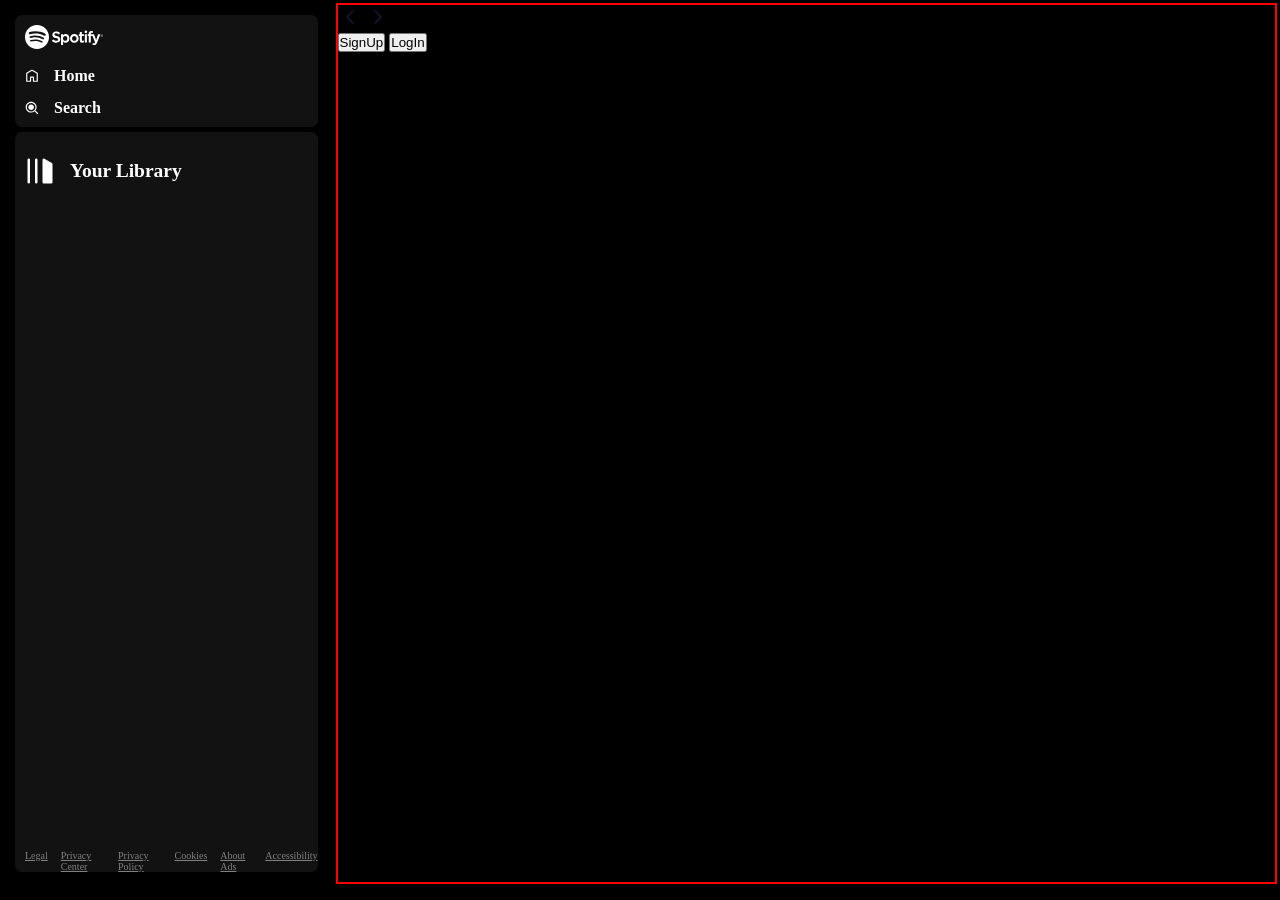
==== spotify.html @ 8924a568 "underDevelopment" ====
<!DOCTYPE html>
<html lang="en">

<head>
    <meta charset="UTF-8">
    <meta name="viewport" content="width=device-width, initial-scale=1.0">
    <title>Document</title>
    <link rel="stylesheet" href="spotify.css">
    <link rel="stylesheet" href="utility.css">
</head>

<body>
    <div class="container flex bg-black">
        <div class="left">
            <div class="home bg-grey rounded m-1 p-1">
                <div class="logo"><img class="invert" src="logo.svg" alt="logo"></div>
                <ul>
                    <li><img class="invert" src="home.svg" alt="Home">Home</li>
                    <li><img class="invert" src="search.svg" alt="Search">Search</li>

                </ul>
            </div>
            <div class="library bg-grey rounded m-1 p-1">
                <div class="heading">
                    <img class="invert" src="library.svg" alt="library">
                    <h2>
                        Your Library
                    </h2>
                </div>

                <div class="footer">
                    <div><a href="https://www.spotify.com/jp/legal/"><span>Legal</span></a></div>
                    <div><a href="https://www.spotify.com/jp/privacy/"><span>Privacy Center</span></a></div>
                    <div><a href="https://www.spotify.com/jp/legal/privacy-policy/"><span>Privacy Policy</span></a>
                    </div>
                    <div><a href="https://www.spotify.com/jp/legal/cookies-policy/"><span>Cookies</span></a></div>
                    <div><a href="https://www.spotify.com/jp/legal/privacy-policy/#s3"><span>About Ads</span></a></div>
                    <div><a href="https://www.spotify.com/jp/accessibility/"><span>Accessibility</span></a></div>
                </div>
            </div>
        </div>


        <div class="right border">
            <div class="header">
                <div class="nav">
                    <svg width="24" height="24" viewBox="0 0 24 24" fill="none" xmlns="http://www.w3.org/2000/svg">
                        <path
                            d="M15 6L9.70711 11.2929C9.37377 11.6262 9.20711 11.7929 9.20711 12C9.20711 12.2071 9.37377 12.3738 9.70711 12.7071L15 18"
                            stroke="#141B34" stroke-width="1.5" stroke-linecap="round" stroke-linejoin="round" />
                    </svg>

                    <svg width="24" height="24" viewBox="0 0 24 24" fill="none" xmlns="http://www.w3.org/2000/svg">
                        <path
                            d="M9 18L14.2929 12.7071C14.6262 12.3738 14.7929 12.2071 14.7929 12C14.7929 11.7929 14.6262 11.6262 14.2929 11.2929L9 6"
                            stroke="#141B34" stroke-width="1.5" stroke-linecap="round" stroke-linejoin="round" />
                    </svg>

                </div>
                <div class="buttons">
                    <button>SignUp</button>
                    <button>LogIn</button>
                </div>
            </div>
        </div>
    </div>
</body>

</html>
---- spotify.css ----
*{
    margin: 0;
    padding: 0;
}

body{
    background-color: black;
    color: white;
}

.left{
    width: 25vw;
    padding:10px;
}

.right{
    width: 75vw;
}


.home ul li{
    display: flex;
    gap: 15px;
    width: 14px;
    list-style: none;
    padding-top: 14px;
    font-weight: bold;
}

.heading{
    display: flex;
    gap: 15px;
    width: 100%;
    padding-top: 14px;
    padding-top: 23px 14px;
    font-weight: bold;
    align-items: center;
    font-size: 13px;
}

.heading img{
    width: 30px;
}

.library{
    min-height: 80vh;
    position: relative;
}

.footer{
    display: flex;
    font-size: 10px;
    gap: 13px;
    position: absolute;
    bottom: 0;
}

.footer a{
    color: gray;
}
---- utility.css ----
.border{
    border: 2px solid red;
    margin: 3px;
}

.flex{
    display: flex;
}

.justify-center{
    justify-content: center;
}

.items-center{
    align-items: center;
}

.bg-black{
    background-color: black;
    color: white;
}

.invert{
    filter: invert(1);
}

.bg-grey{
    background-color: #121212;
}

.rounded{
    border-radius: 7px;
}

.m-1{
    margin: 5px;
}

.p-1{
    padding: 10px
}
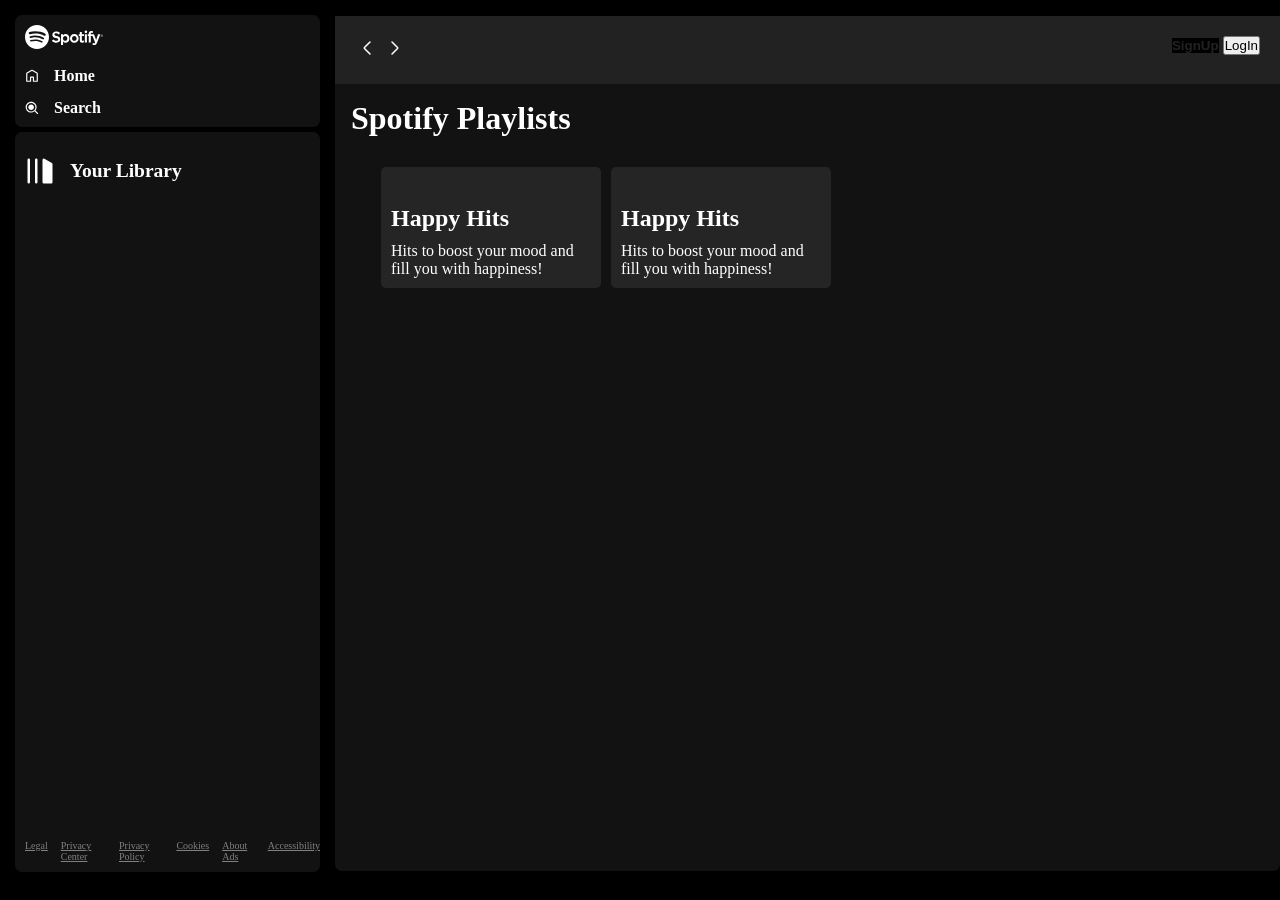
==== commit 578b25ec: "underDevelopment" ====
--- a/spotify.html
+++ b/spotify.html
@@ -41,29 +41,57 @@
         </div>
 
 
-        <div class="right border">
+        <div class="right bg-grey rounded  ">
             <div class="header">
                 <div class="nav">
                     <svg width="24" height="24" viewBox="0 0 24 24" fill="none" xmlns="http://www.w3.org/2000/svg">
                         <path
                             d="M15 6L9.70711 11.2929C9.37377 11.6262 9.20711 11.7929 9.20711 12C9.20711 12.2071 9.37377 12.3738 9.70711 12.7071L15 18"
-                            stroke="#141B34" stroke-width="1.5" stroke-linecap="round" stroke-linejoin="round" />
+                            stroke="#ffff" stroke-width="1.5" stroke-linecap="round" stroke-linejoin="round" />
                     </svg>
 
                     <svg width="24" height="24" viewBox="0 0 24 24" fill="none" xmlns="http://www.w3.org/2000/svg">
                         <path
                             d="M9 18L14.2929 12.7071C14.6262 12.3738 14.7929 12.2071 14.7929 12C14.7929 11.7929 14.6262 11.6262 14.2929 11.2929L9 6"
-                            stroke="#141B34" stroke-width="1.5" stroke-linecap="round" stroke-linejoin="round" />
+                            stroke="#ffff" stroke-width="1.5" stroke-linecap="round" stroke-linejoin="round" />
                     </svg>
 
                 </div>
                 <div class="buttons">
-                    <button>SignUp</button>
-                    <button>LogIn</button>
+                    <button class="signupbtn">SignUp</button>
+                    <button class="loginbtn">LogIn</button>
+                </div>
+            </div>
+
+            <div class="spotifyPlaylist">
+                <h1>Spotify Playlists</h1>
+                <div class="cardContainer">
+                    <div class="card">
+                        <div class="play">
+
+                            <svg width="24" height="24" viewBox="0 0 24 24" fill="none"
+                                xmlns="http://www.w3.org/2000/svg">
+                                <path
+                                    d="M9 18L14.2929 12.7071C14.6262 12.3738 14.7929 12.2071 14.7929 12C14.7929 11.7929 14.6262 11.6262 14.2929 11.2929L9 6"
+                                    stroke="black" fill="black" stroke-width="1.5" stroke-linecap="round"
+                                    stroke-linejoin="round" />
+                            </svg>
+                        </div>
+                        
+                        <img src="https://i.scdn.co/image/ab67706f000000024c4ae64d4ed1fa93a1b886ca" alt="">
+                        <h2>Happy Hits</h2>
+                        <p>Hits to boost your mood and fill you with happiness!</p>
+                    </div>
+                    <div class="card">
+                        <img src="https://i.scdn.co/image/ab67706f000000024c4ae64d4ed1fa93a1b886ca" alt="">
+                        <h2>Happy Hits</h2>
+                        <p>Hits to boost your mood and fill you with happiness!</p>
+                    </div>
                 </div>
             </div>
         </div>
     </div>
+    <script src="spotify.js"></script>
 </body>
 
 </html>
--- a/spotify.css
+++ b/spotify.css
@@ -53,8 +53,82 @@
     gap: 13px;
     position: absolute;
     bottom: 0;
+    padding: 10px 0;
 }
 
 .footer a{
     color: gray;
+}
+
+.right{
+    margin: 16px 0;
+}
+
+.header{
+    display: flex;
+    justify-content: space-between;
+    background-color: rgb(34, 34, 34);
+}
+
+.header > *{
+    padding: 20px;
+}
+
+.spotifyPlaylist{
+    padding: 16px;
+}
+
+.cardContainer{
+    display: flex;
+    flex-wrap: wrap;
+    margin: 30px;
+    gap: 10px;
+    overflow-y: scroll;
+    max-height: 70vh;
+}
+
+.card{
+    width: 200px;
+    padding: 10px;
+    border-radius: 5px;
+    background-color: #252525;
+    position: relative;
+}
+
+.card > *{
+    padding-top: 10px;
+}
+
+.card img{
+    width: 100%;
+    object-fit: contain;
+}
+
+.play{
+    width: 28px;
+    height: 28px;
+    background-color: #1fdf64;
+    border-radius: 50%;
+    padding: 4px;
+    display: flex;
+    align-items: center;
+    justify-content: center;
+    position: absolute;
+    top: 168px;
+    right: 17px;
+    opacity: 0;
+    transition: all 1s ease-out;
+}
+
+.signupbtn{
+    background-color: black;
+    color: rgb(34, 34, 34);
+    font-weight: bold;
+    border: none;
+    outline: none;
+}
+
+.signupbtn:hover{
+    font-size: 1.1rem;
+    color: white;
 }
--- a/utility.css
+++ b/utility.css
@@ -38,4 +38,21 @@
 
 .p-1{
     padding: 10px
-}+}
+
+/* For Webkit browsers (e.g., Chrome, Safari) */
+::-webkit-scrollbar {
+    width: 12px;
+  }
+  
+  ::-webkit-scrollbar-thumb {
+    background-color: #333; /* Dark color for the thumb */
+    border-radius: 6px;
+  }
+  
+  ::-webkit-scrollbar-track {
+    background-color: #222; /* Dark color for the track */
+  }
+  
+  /* For Firefox */
+  scrollbar-color: #333 #222; /* Dark color for the thumb and track in Firefox */
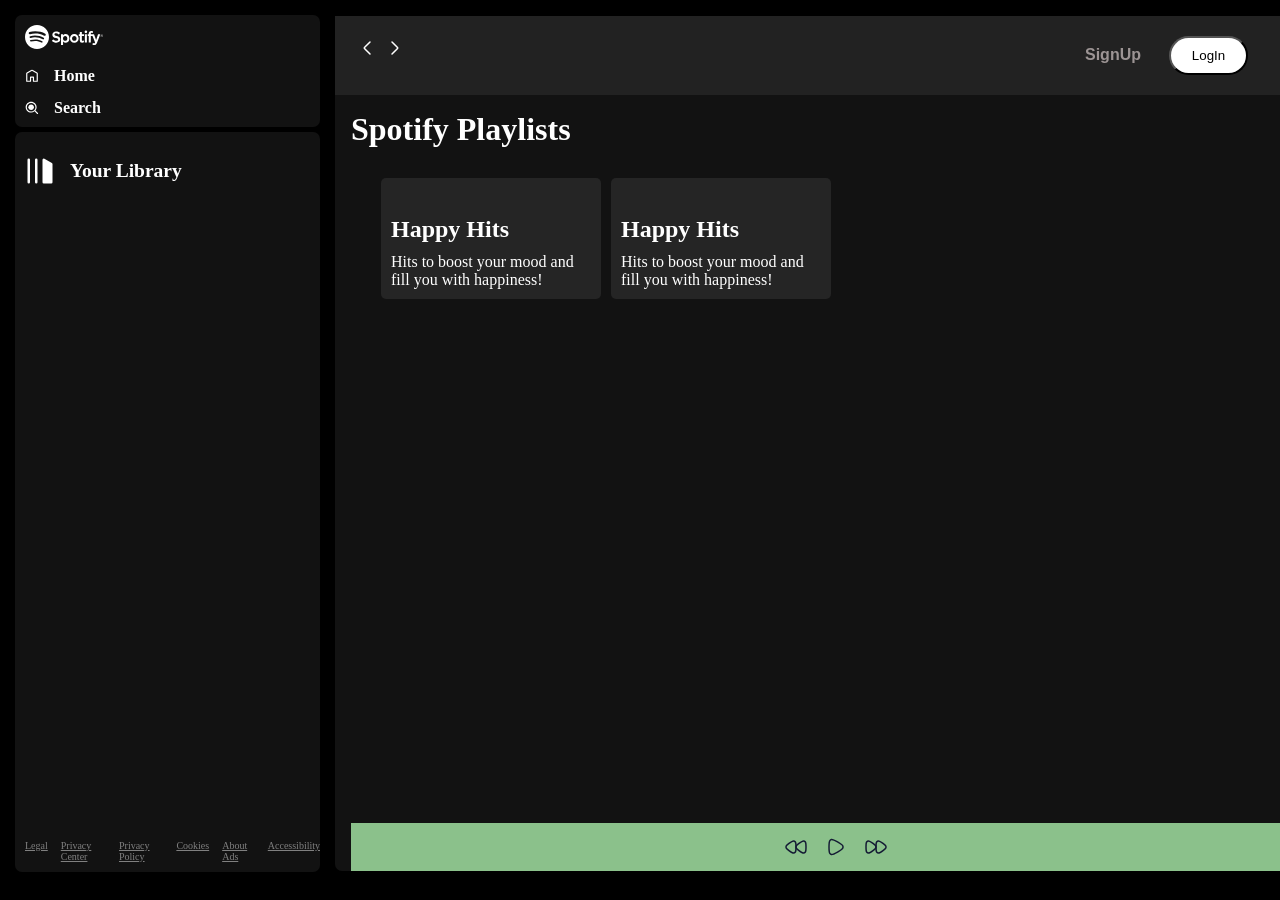
==== commit 2ddf4fc9: "added play button" ====
--- a/spotify.html
+++ b/spotify.html
@@ -4,7 +4,7 @@
 <head>
     <meta charset="UTF-8">
     <meta name="viewport" content="width=device-width, initial-scale=1.0">
-    <title>Document</title>
+    <title>Spotify - Web Player: Music for everyone</title>
     <link rel="stylesheet" href="spotify.css">
     <link rel="stylesheet" href="utility.css">
 </head>
@@ -88,6 +88,17 @@
                         <p>Hits to boost your mood and fill you with happiness!</p>
                     </div>
                 </div>
+                <div class="playbar">
+                    <div class="songinfo">
+                        
+                    </div>
+                    <div class="songbuttons">
+                        <img src="previous.svg" alt="">
+                        <img src="play.svg" alt="">
+                        <img src="forward.svg" alt="">
+                    </div>
+                    <div class="songtime"></div>
+                </div>
             </div>
         </div>
     </div>
--- a/spotify.css
+++ b/spotify.css
@@ -62,6 +62,7 @@
 
 .right{
     margin: 16px 0;
+    position: relative;
 }
 
 .header{
@@ -120,15 +121,49 @@
     transition: all 1s ease-out;
 }
 
+.buttons > *{
+    margin: 0 12px;
+}
+
 .signupbtn{
-    background-color: black;
-    color: rgb(34, 34, 34);
+    background-color:rgb(34, 34, 34);
+    color: rgb(156,148,148)   ;
     font-weight: bold;
     border: none;
     outline: none;
+    cursor: pointer;
+    font-size: 16px;
 }
 
 .signupbtn:hover{
-    font-size: 1.1rem;
+    font-size: 17px;
     color: white;
+}
+
+.loginbtn{
+    background-color: white;
+    border-radius: 21px;
+    color: black;
+    padding: 10px;
+    width: 79px;
+    cursor: pointer;
+}
+
+.loginbtn:hover{
+    font-weight: bold;
+    padding: 10px 11px;
+}
+
+.playbar{
+    position: absolute;
+    bottom: 0;
+    background-color: rgb(139,193,139);
+    width: 100%;
+    padding: 12px;
+}
+
+.songbuttons{
+    display: flex;
+    justify-content: center;
+    gap: 16px;
 }
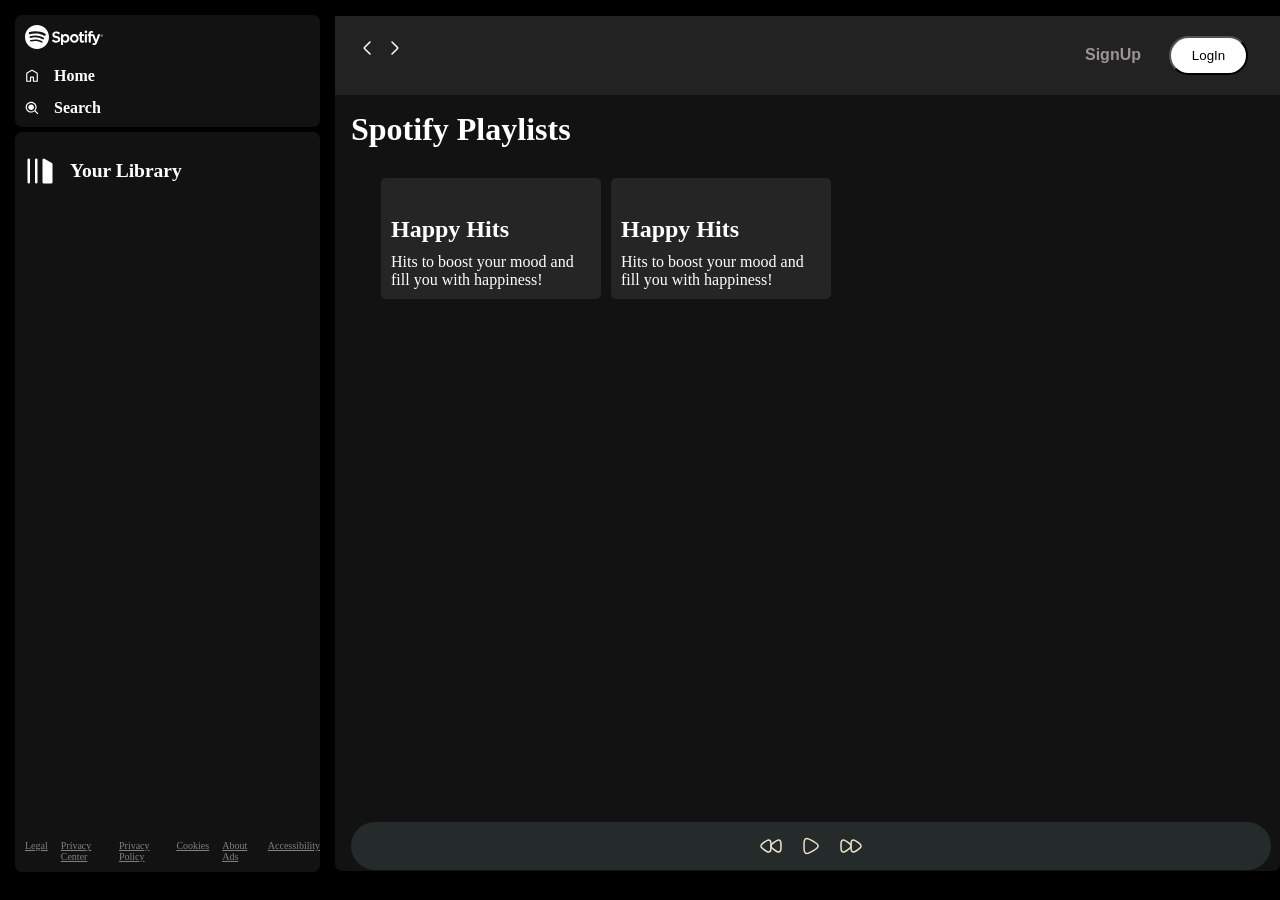
==== commit e0bc15da: "Added Songs" ====
--- a/spotify.html
+++ b/spotify.html
@@ -26,6 +26,12 @@
                     <h2>
                         Your Library
                     </h2>
+                </div>
+
+                <div class="songList">
+                    <ul>
+                        
+                    </ul>
                 </div>
 
                 <div class="footer">
@@ -77,7 +83,7 @@
                                     stroke-linejoin="round" />
                             </svg>
                         </div>
-                        
+
                         <img src="https://i.scdn.co/image/ab67706f000000024c4ae64d4ed1fa93a1b886ca" alt="">
                         <h2>Happy Hits</h2>
                         <p>Hits to boost your mood and fill you with happiness!</p>
@@ -89,8 +95,13 @@
                     </div>
                 </div>
                 <div class="playbar">
+                    <div class="seekbar">
+                        <div class="circle">
+                            
+                        </div>
+                    </div>
                     <div class="songinfo">
-                        
+
                     </div>
                     <div class="songbuttons">
                         <img src="previous.svg" alt="">
--- a/spotify.css
+++ b/spotify.css
@@ -155,10 +155,12 @@
 }
 
 .playbar{
-    position: absolute;
-    bottom: 0;
-    background-color: rgb(139,193,139);
-    width: 100%;
+    position: fixed;
+    bottom: 30px;
+    background-color: #dad5d5;
+    filter: invert(1);
+    border-radius: 30px;
+    width: 70vw;
     padding: 12px;
 }
 
@@ -166,4 +168,48 @@
     display: flex;
     justify-content: center;
     gap: 16px;
-}+}
+
+.songList{
+    height: 544px;
+    overflow: auto;
+    margin-bottom: 44px;
+}
+
+.songList ul{
+    padding: 0 12px;
+    
+}
+
+.songList ul li{
+    list-style-type: decimal;
+    justify-content: space-between;
+    display: flex;
+    gap: 12px;
+    cursor: pointer;
+    padding: 12px 0;
+    border: 1px solid white;
+    margin: 12px 0;
+    border-radius: 5px;
+    font-size: 15px;
+    padding: 13px;
+}
+
+.songList .info{
+    font-size: 13px;
+    width: 344px;
+}
+
+.playnow{
+    display: flex;
+    justify-content: center;
+    align-items: center;
+}
+
+
+.playnow span{ 
+    font-size: 15px;
+    width: 64px;
+}
+
+
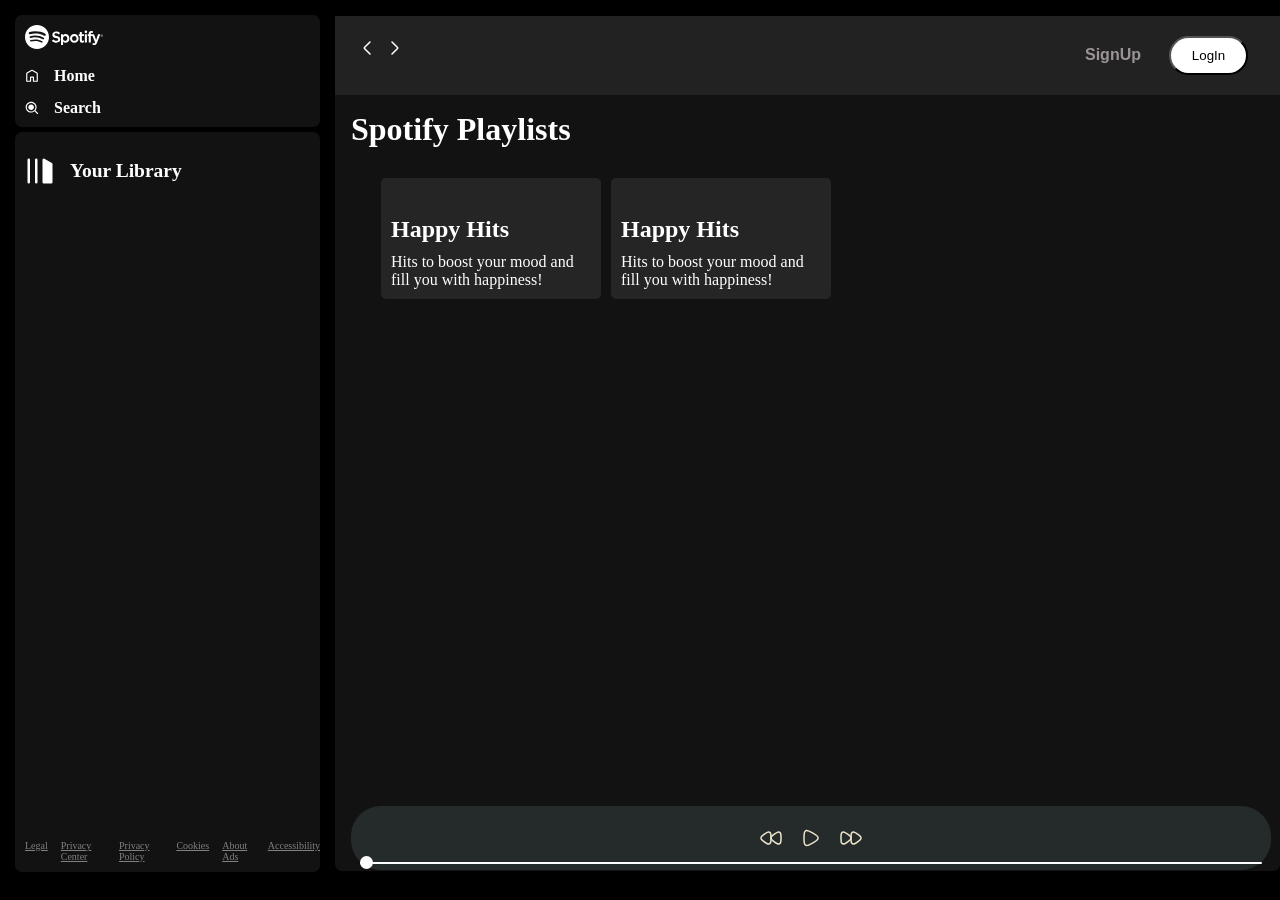
==== commit 6c333d80: "add event listener" ====
--- a/spotify.html
+++ b/spotify.html
@@ -30,7 +30,7 @@
 
                 <div class="songList">
                     <ul>
-                        
+
                     </ul>
                 </div>
 
@@ -97,18 +97,20 @@
                 <div class="playbar">
                     <div class="seekbar">
                         <div class="circle">
-                            
+
                         </div>
                     </div>
-                    <div class="songinfo">
+                    <div class="abovebar">
+                        <div class="songinfo">
 
+                        </div>
+                        <div class="songbuttons">
+                            <img id="previous" src="previous.svg" alt="">
+                            <img id="play" src="play.svg" alt="">
+                            <img id="next" src="forward.svg" alt="">
+                        </div>
+                        <div class="songtime"></div>
                     </div>
-                    <div class="songbuttons">
-                        <img src="previous.svg" alt="">
-                        <img src="play.svg" alt="">
-                        <img src="forward.svg" alt="">
-                    </div>
-                    <div class="songtime"></div>
                 </div>
             </div>
         </div>
--- a/spotify.css
+++ b/spotify.css
@@ -155,6 +155,9 @@
 }
 
 .playbar{
+    display: flex;
+    justify-content: center;
+    align-items: center;
     position: fixed;
     bottom: 30px;
     background-color: #dad5d5;
@@ -162,6 +165,7 @@
     border-radius: 30px;
     width: 70vw;
     padding: 12px;
+    height: 40px;
 }
 
 .songbuttons{
@@ -188,7 +192,7 @@
     gap: 12px;
     cursor: pointer;
     padding: 12px 0;
-    border: 1px solid white;
+    border: 1px solid rgb(124, 121, 121);
     margin: 12px 0;
     border-radius: 5px;
     font-size: 15px;
@@ -210,6 +214,40 @@
 .playnow span{ 
     font-size: 15px;
     width: 64px;
-}
-
-
+    padding: 12px;
+}
+
+.seekbar {
+    height: 2px;
+    width: 98%;
+    background-color: black;
+    border-radius: 10px;
+    position: absolute;
+    bottom: 0;
+    margin: 6px;
+}
+
+.circle{
+    width: 13px;
+    height: 13px;
+    border-radius: 13px;
+    background-color: black;
+    position: relative;
+    bottom: 6px;
+    left: 0%;
+    transition: left 0.5s;
+}
+
+.songbuttons img{
+    cursor: pointer;
+}
+
+.songinfo, .songtime{
+    color: black;
+    padding: 0 12px;
+}
+
+.abovebar{
+    display: flex;
+    justify-content:space-between;
+}
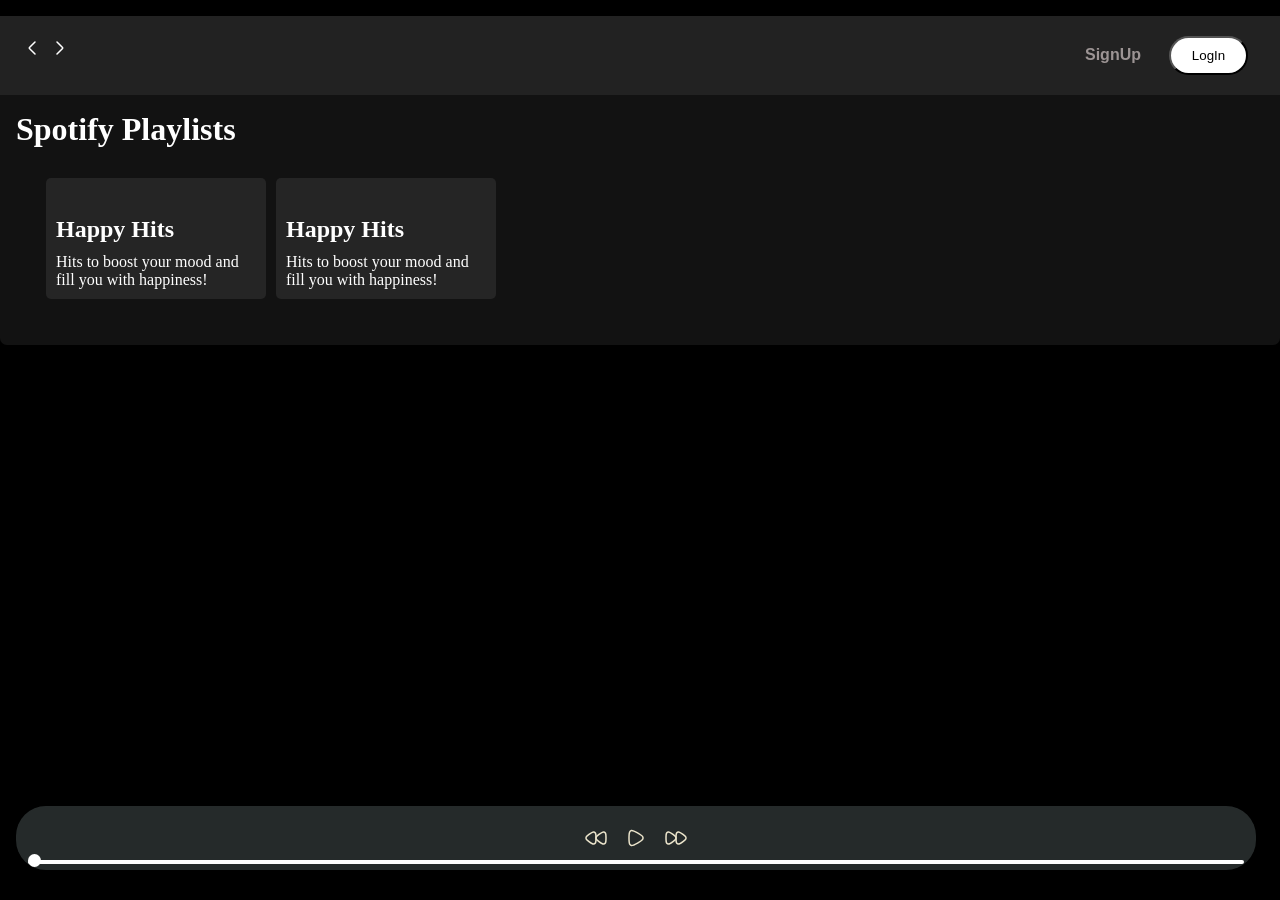
==== commit 8c614ff2: "working Seekbar" ====
--- a/spotify.html
+++ b/spotify.html
@@ -13,7 +13,7 @@
     <div class="container flex bg-black">
         <div class="left">
             <div class="home bg-grey rounded m-1 p-1">
-                <div class="logo"><img class="invert" src="logo.svg" alt="logo"></div>
+                <div class="logo"><img width="110" class="invert" src="logo.svg" alt="logo"></div>
                 <ul>
                     <li><img class="invert" src="home.svg" alt="Home">Home</li>
                     <li><img class="invert" src="search.svg" alt="Search">Search</li>
--- a/spotify.css
+++ b/spotify.css
@@ -218,13 +218,14 @@
 }
 
 .seekbar {
-    height: 2px;
+    height: 4px;
     width: 98%;
     background-color: black;
     border-radius: 10px;
     position: absolute;
     bottom: 0;
     margin: 6px;
+    cursor: pointer;
 }
 
 .circle{
@@ -250,4 +251,23 @@
 .abovebar{
     display: flex;
     justify-content:space-between;
-}
+    width: 100%;
+    margin: 20px 0;
+}
+
+@media (max-width: 1400px) {
+    .left{
+        position: absolute;
+        left: -100%;
+        transition: all .3s;
+        z-index: 1;
+        width: 233px;
+    }
+
+    .right {
+        width: 100vw;
+    }
+    .playbar{
+        width: 95vw;
+    }
+}
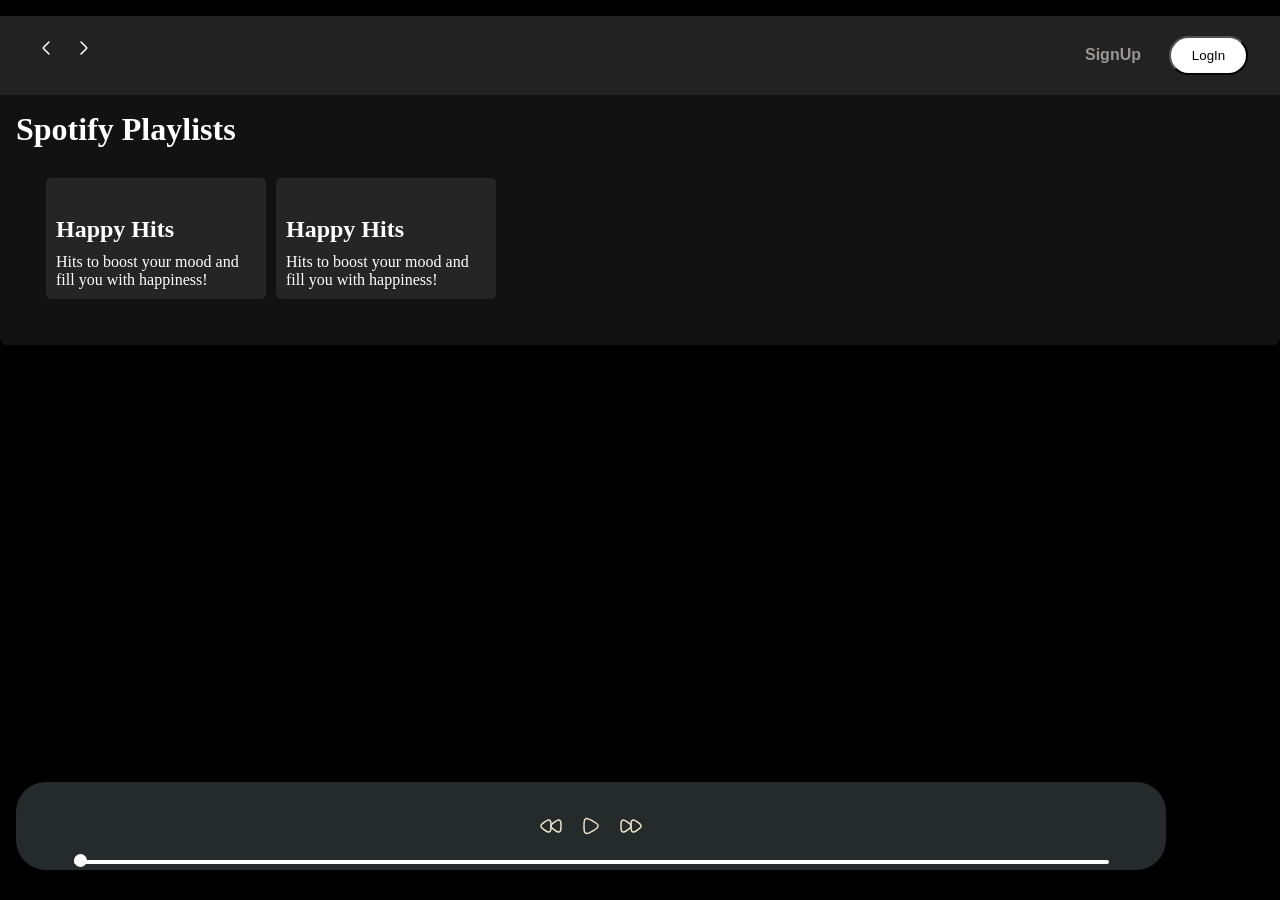
==== commit b89d70c1: "responsive" ====
--- a/spotify.html
+++ b/spotify.html
@@ -1,6 +1,6 @@
 <!DOCTYPE html>
 <html lang="en">
-
+    
 <head>
     <meta charset="UTF-8">
     <meta name="viewport" content="width=device-width, initial-scale=1.0">
@@ -12,6 +12,9 @@
 <body>
     <div class="container flex bg-black">
         <div class="left">
+            <div class="close">
+                <img width="30px" class="invert" src="close.svg" alt="">
+            </div>
             <div class="home bg-grey rounded m-1 p-1">
                 <div class="logo"><img width="110" class="invert" src="logo.svg" alt="logo"></div>
                 <ul>
@@ -50,17 +53,22 @@
         <div class="right bg-grey rounded  ">
             <div class="header">
                 <div class="nav">
-                    <svg width="24" height="24" viewBox="0 0 24 24" fill="none" xmlns="http://www.w3.org/2000/svg">
-                        <path
-                            d="M15 6L9.70711 11.2929C9.37377 11.6262 9.20711 11.7929 9.20711 12C9.20711 12.2071 9.37377 12.3738 9.70711 12.7071L15 18"
-                            stroke="#ffff" stroke-width="1.5" stroke-linecap="round" stroke-linejoin="round" />
-                    </svg>
+                    <div class="hamburgerContainer">
+                        <img class="invert hamburger" src="hamburger.svg" alt="">
 
-                    <svg width="24" height="24" viewBox="0 0 24 24" fill="none" xmlns="http://www.w3.org/2000/svg">
-                        <path
-                            d="M9 18L14.2929 12.7071C14.6262 12.3738 14.7929 12.2071 14.7929 12C14.7929 11.7929 14.6262 11.6262 14.2929 11.2929L9 6"
-                            stroke="#ffff" stroke-width="1.5" stroke-linecap="round" stroke-linejoin="round" />
-                    </svg>
+                        <svg width="24" height="24" viewBox="0 0 24 24" fill="none" xmlns="http://www.w3.org/2000/svg">
+                            <path
+                                d="M15 6L9.70711 11.2929C9.37377 11.6262 9.20711 11.7929 9.20711 12C9.20711 12.2071 9.37377 12.3738 9.70711 12.7071L15 18"
+                                stroke="#ffff" stroke-width="1.5" stroke-linecap="round" stroke-linejoin="round" />
+                        </svg>
+
+                        <svg width="24" height="24" viewBox="0 0 24 24" fill="none" xmlns="http://www.w3.org/2000/svg">
+                            <path
+                                d="M9 18L14.2929 12.7071C14.6262 12.3738 14.7929 12.2071 14.7929 12C14.7929 11.7929 14.6262 11.6262 14.2929 11.2929L9 6"
+                                stroke="#ffff" stroke-width="1.5" stroke-linecap="round" stroke-linejoin="round" />
+                        </svg>
+                    </div>
+
 
                 </div>
                 <div class="buttons">
--- a/spotify.css
+++ b/spotify.css
@@ -84,7 +84,7 @@
     flex-wrap: wrap;
     margin: 30px;
     gap: 10px;
-    overflow-y: scroll;
+    overflow-y: auto;
     max-height: 70vh;
 }
 
@@ -165,7 +165,7 @@
     border-radius: 30px;
     width: 70vw;
     padding: 12px;
-    height: 40px;
+    min-height: 40px;
 }
 
 .songbuttons{
@@ -178,6 +178,17 @@
     height: 544px;
     overflow: auto;
     margin-bottom: 44px;
+}
+
+.hamburger{
+    display: none;
+}
+
+.hamburgerContainer{
+    display: flex;
+    justify-content: center;
+    align-items: center;
+    gap: 14px;
 }
 
 .songList ul{
@@ -239,6 +250,8 @@
     transition: left 0.5s;
 }
 
+
+
 .songbuttons img{
     cursor: pointer;
 }
@@ -255,19 +268,33 @@
     margin: 20px 0;
 }
 
-@media (max-width: 1400px) {
+@media (max-width: 1300px) {
     .left{
         position: absolute;
-        left: -100%;
+        left: -120%;
         transition: all .3s;
         z-index: 1;
-        width: 233px;
+        width:373px;
+        background-color: black;
+    }
+
+    .left .close{
+        position: absolute;
+        right: 31px;
+        top: 25px;
+        width: 29px;
     }
 
     .right {
         width: 100vw;
     }
     .playbar{
-        width: 95vw;
+        width: 88vw;
+    }
+    .seekbar{
+        width: 90%;
+    }
+    .hamburger{
+        display: block;
     }
 }
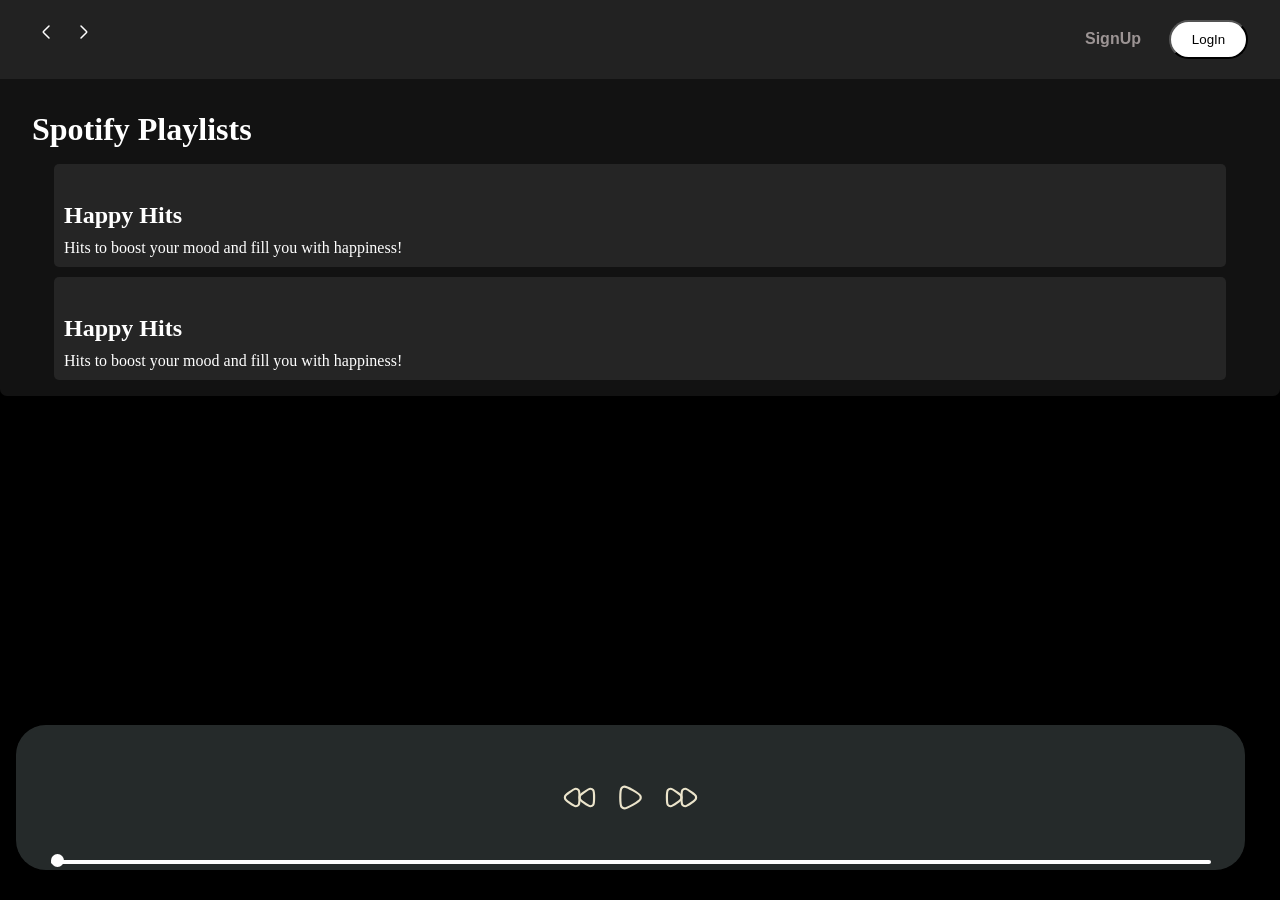
==== commit bc07dc2c: "responsive" ====
--- a/spotify.html
+++ b/spotify.html
@@ -113,9 +113,9 @@
 
                         </div>
                         <div class="songbuttons">
-                            <img id="previous" src="previous.svg" alt="">
-                            <img id="play" src="play.svg" alt="">
-                            <img id="next" src="forward.svg" alt="">
+                            <img width="35" id="previous" src="previous.svg" alt="">
+                            <img width="35" id="play" src="play.svg" alt="">
+                            <img width="35" id="next" src="forward.svg" alt="">
                         </div>
                         <div class="songtime"></div>
                     </div>
--- a/spotify.css
+++ b/spotify.css
@@ -1,6 +1,10 @@
 *{
     margin: 0;
     padding: 0;
+}
+
+.close{
+    display: none;
 }
 
 body{
@@ -76,6 +80,10 @@
 }
 
 .spotifyPlaylist{
+    padding: 16px;
+}
+
+.spotifyPlaylist h1{
     padding: 16px;
 }
 
@@ -288,13 +296,41 @@
     .right {
         width: 100vw;
     }
+
     .playbar{
-        width: 88vw;
-    }
+        width: calc(100vw - 75px);
+    }
+
     .seekbar{
-        width: 90%;
-    }
+        width: calc(100vw - 120px);
+    }
+
     .hamburger{
         display: block;
     }
+
+    .right{
+        margin: 0;
+    }
+
+    .card{
+        width: 90vw;
+    }
+
+    .cardContainer{
+        margin: 0;
+        justify-content: center;
+    }
+
+    .close{
+        display: block;
+    }
+
+    .abovebar {
+        flex-direction: column;
+        gap: 23px;
+        align-items: center;
+    }
+
+
 }
